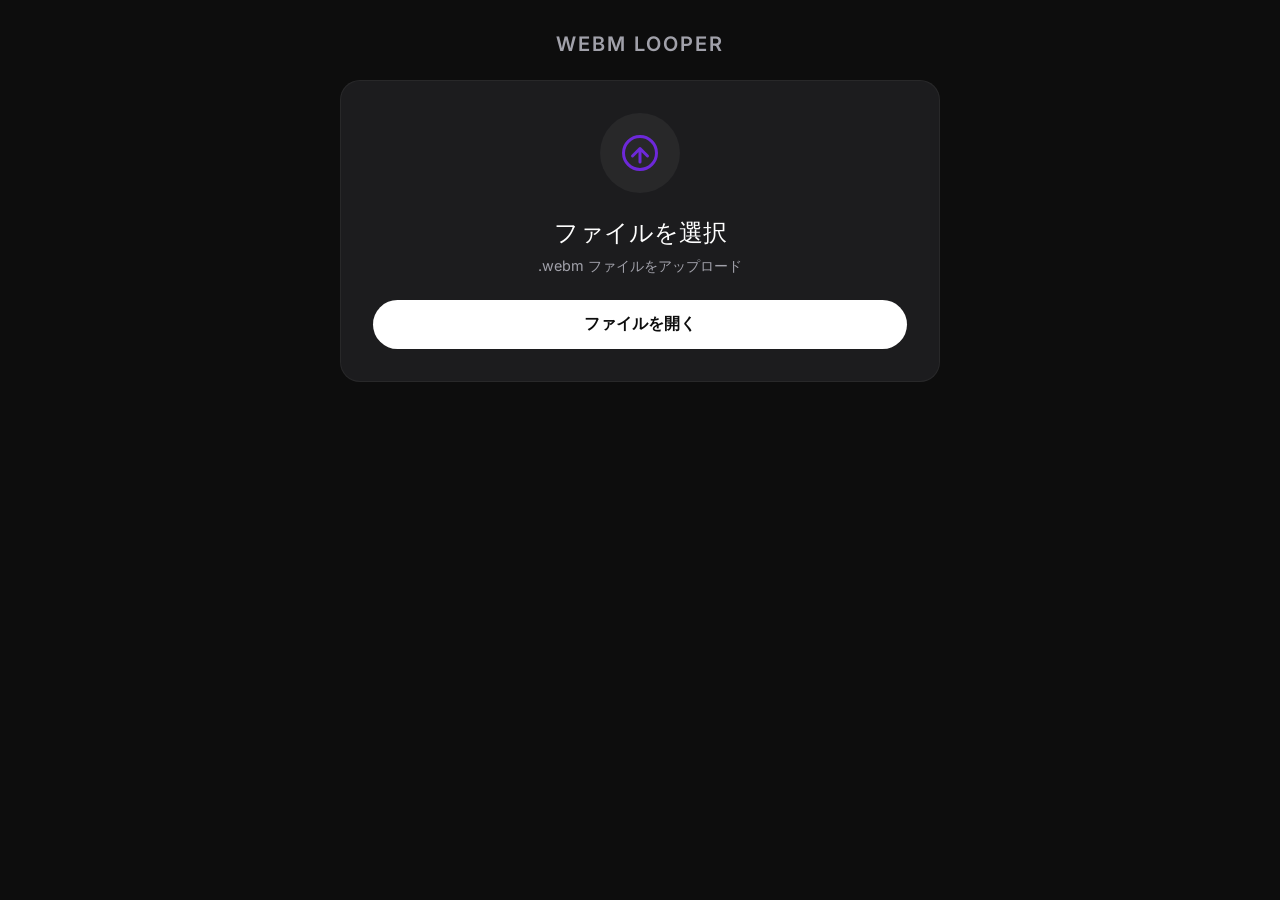
==== index.html @ 039984ca "Add files via upload" ====
<!DOCTYPE html>
<html lang="ja">

<head>
    <meta charset="UTF-8">
    <meta name="viewport" content="width=device-width, initial-scale=1.0">
    <title>Webm Looper</title>
    <link rel="preconnect" href="https://fonts.googleapis.com">
    <link rel="preconnect" href="https://fonts.gstatic.com" crossorigin>
    <link href="https://fonts.googleapis.com/css2?family=Inter:wght@400;500;600&display=swap" rel="stylesheet">
    <style>
        :root {
            --bg-color: #0d0d0d;
            --card-bg: #1c1c1e;
            --text-primary: #ffffff;
            --text-secondary: #a1a1aa;
            --accent: #6d28d9;
            /* Deep Purple */
            --accent-glow: rgba(109, 40, 217, 0.4);
            --accent-hover: #5b21b6;
            --danger: #ef4444;

            --font-family: 'Inter', system-ui, -apple-system, sans-serif;

            --spacing-xs: 4px;
            --spacing-sm: 8px;
            --spacing-md: 16px;
            --spacing-lg: 24px;
            --spacing-xl: 32px;

            --radius-md: 12px;
            --radius-lg: 20px;
        }

        * {
            box-sizing: border-box;
            margin: 0;
            padding: 0;
            -webkit-tap-highlight-color: transparent;
        }

        body {
            background-color: var(--bg-color);
            color: var(--text-primary);
            font-family: var(--font-family);
            display: flex;
            justify-content: center;
            min-height: 100vh;
            padding: var(--spacing-md);
        }

        .app-container {
            width: 100%;
            max-width: 480px;
            /* Mobile width constraint */
            display: flex;
            flex-direction: column;
            gap: var(--spacing-lg);
        }

        header {
            text-align: center;
            padding-top: var(--spacing-md);
        }

        h1 {
            font-size: 1.25rem;
            font-weight: 600;
            color: var(--text-secondary);
            text-transform: uppercase;
            letter-spacing: 0.1em;
        }

        h2 {
            font-size: 1.5rem;
            font-weight: 500;
            margin-bottom: var(--spacing-sm);
        }

        .subtext {
            color: var(--text-secondary);
            font-size: 0.9rem;
            margin-bottom: var(--spacing-lg);
        }

        /* Utilities */
        .hidden {
            display: none !important;
        }

        .stage {
            flex: 1;
            display: flex;
            flex-direction: column;
            justify-content: center;
            animation: fadeIn 0.4s ease-out;
        }

        @keyframes fadeIn {
            from {
                opacity: 0;
                transform: translateY(10px);
            }

            to {
                opacity: 1;
                transform: translateY(0);
            }
        }

        /* Upload Stage */
        .upload-card {
            background: var(--card-bg);
            border-radius: var(--radius-lg);
            padding: var(--spacing-xl);
            text-align: center;
            display: flex;
            flex-direction: column;
            align-items: center;
            border: 1px solid rgba(255, 255, 255, 0.05);
        }

        .icon-box {
            width: 80px;
            height: 80px;
            background: rgba(255, 255, 255, 0.05);
            border-radius: 50%;
            display: flex;
            align-items: center;
            justify-content: center;
            margin-bottom: var(--spacing-lg);
            color: var(--accent);
        }

        .primary-btn {
            background-color: var(--text-primary);
            color: var(--bg-color);
            border: none;
            border-radius: 50px;
            padding: 14px 32px;
            font-size: 1rem;
            font-weight: 600;
            cursor: pointer;
            transition: transform 0.2s, box-shadow 0.2s;
            width: 100%;
        }

        .primary-btn:active {
            transform: scale(0.98);
        }

        /* Player Stage */
        .video-wrapper {
            position: relative;
            width: 100%;
            background: #000;
            border-radius: var(--radius-md);
            overflow: hidden;
            margin-bottom: var(--spacing-lg);
            aspect-ratio: 16/9;
            /* Default aspect, adjusts to video */
            display: flex;
            align-items: center;
            justify-content: center;
            box-shadow: 0 10px 30px rgba(0, 0, 0, 0.5);
        }

        video {
            width: 100%;
            height: 100%;
            object-fit: contain;
        }

        .overlay-play-btn {
            position: absolute;
            width: 64px;
            height: 64px;
            background: rgba(0, 0, 0, 0.6);
            border-radius: 50%;
            display: flex;
            align-items: center;
            justify-content: center;
            pointer-events: none;
            /* Let clicks pass through to video/wrapper logic if needed, but we handle logic via JS */
            opacity: 0;
            transition: opacity 0.2s;
            backdrop-filter: blur(4px);
        }

        /* Show play overlay when paused */
        .video-wrapper.paused .overlay-play-btn {
            opacity: 1;
        }

        .controls-container {
            background: var(--card-bg);
            padding: var(--spacing-lg);
            border-radius: var(--radius-lg);
        }

        /* Progress Bar */
        .progress-area {
            margin-bottom: var(--spacing-lg);
        }

        input[type="range"] {
            width: 100%;
            height: 6px;
            background: rgba(255, 255, 255, 0.1);
            border-radius: 3px;
            outline: none;
            -webkit-appearance: none;
            cursor: pointer;
        }

        input[type="range"]::-webkit-slider-thumb {
            -webkit-appearance: none;
            width: 18px;
            height: 18px;
            background: var(--text-primary);
            border-radius: 50%;
            border: 2px solid var(--card-bg);
            /* Halo effect */
            box-shadow: 0 0 10px rgba(0, 0, 0, 0.5);
        }

        .time-display {
            display: flex;
            justify-content: space-between;
            font-size: 0.8rem;
            color: var(--text-secondary);
            margin-top: var(--spacing-sm);
            font-feature-settings: "tnum";
            font-variant-numeric: tabular-nums;
        }

        /* Buttons */
        .buttons-area {
            display: flex;
            justify-content: center;
            align-items: center;
            gap: var(--spacing-xl);
        }

        .control-btn {
            background: rgba(255, 255, 255, 0.05);
            border: none;
            color: var(--text-primary);
            width: 56px;
            height: 56px;
            border-radius: 50%;
            display: flex;
            align-items: center;
            justify-content: center;
            cursor: pointer;
            transition: all 0.2s;
        }

        .control-btn:active {
            transform: scale(0.92);
            background: rgba(255, 255, 255, 0.1);
        }

        .control-btn.secondary {
            width: 40px;
            height: 40px;
            color: var(--text-secondary);
            background: transparent;
        }

        .control-btn.loop-btn {
            position: relative;
        }

        /* Loop Active State */
        .control-btn.loop-btn.active {
            color: var(--accent);
            background: rgba(109, 40, 217, 0.15);
            box-shadow: 0 0 15px var(--accent-glow);
        }

        .control-btn.loop-btn.active svg {
            filter: drop-shadow(0 0 2px var(--accent));
        }

        @media (min-width: 600px) {
            .app-container {
                max-width: 600px;
            }
        }
    </style>
</head>

<body>
    <div class="app-container">
        <header>
            <h1>Webm Looper</h1>
        </header>

        <main>
            <!-- File Selection Stage -->
            <div id="upload-stage" class="stage active">
                <div class="upload-card">
                    <div class="icon-box">
                        <svg width="48" height="48" viewBox="0 0 24 24" fill="none" xmlns="http://www.w3.org/2000/svg">
                            <path
                                d="M12 16.5V9.75M12 9.75L8.25 13.5M12 9.75L15.75 13.5M3.75 12C3.75 7.44365 7.44365 3.75 12 3.75C16.5563 3.75 20.25 7.44365 20.25 12C20.25 16.5563 16.5563 20.25 12 20.25C7.44365 20.25 3.75 16.5563 3.75 12Z"
                                stroke="currentColor" stroke-width="1.5" stroke-linecap="round"
                                stroke-linejoin="round" />
                        </svg>
                    </div>
                    <h2>ファイルを選択</h2>
                    <p class="subtext">.webm ファイルをアップロード</p>
                    <button id="select-btn" class="primary-btn">ファイルを開く</button>
                    <input type="file" id="file-input" accept="video/*" hidden>
                </div>
            </div>

            <!-- Player Stage -->
            <div id="player-stage" class="stage hidden">
                <div class="video-wrapper">
                    <video id="main-video" playsinline></video>
                    <!-- Overlay Play Button -->
                    <div id="overlay-play" class="overlay-play-btn">
                        <svg width="32" height="32" viewBox="0 0 24 24" fill="currentColor">
                            <path d="M8 5V19L19 12L8 5Z" />
                        </svg>
                    </div>
                </div>

                <div class="controls-container">
                    <div class="progress-area">
                        <input type="range" id="seek-bar" min="0" value="0" step="0.1">
                        <div class="time-display">
                            <span id="current-time">0:00</span>
                            <span id="duration">0:00</span>
                        </div>
                    </div>

                    <div class="buttons-area">
                        <button id="play-pause-btn" class="control-btn" aria-label="再生/一時停止">
                            <svg class="icon-play" width="24" height="24" viewBox="0 0 24 24" fill="currentColor">
                                <path d="M8 5V19L19 12L8 5Z" />
                            </svg>
                            <svg class="icon-pause hidden" width="24" height="24" viewBox="0 0 24 24"
                                fill="currentColor">
                                <path d="M6 19H10V5H6V19ZM14 5V19H18V5H14Z" />
                            </svg>
                        </button>

                        <button id="loop-btn" class="control-btn loop-btn" aria-label="ループ再生">
                            <svg width="24" height="24" viewBox="0 0 24 24" fill="none" stroke="currentColor"
                                stroke-width="2" stroke-linecap="round" stroke-linejoin="round">
                                <path d="M17 1l4 4-4 4"></path>
                                <path d="M3 11V9a4 4 0 0 1 4-4h14"></path>
                                <path d="M7 23l-4-4 4-4"></path>
                                <path d="M21 13v2a4 4 0 0 1-4 4H3"></path>
                            </svg>
                        </button>

                        <button id="reset-file-btn" class="control-btn secondary" aria-label="別のファイル">
                            <svg width="20" height="20" viewBox="0 0 24 24" fill="none" stroke="currentColor"
                                stroke-width="2">
                                <path d="M4 19.5A2.5 2.5 0 0 1 6.5 17H20"></path>
                                <path d="M6.5 2H20v20H6.5A2.5 2.5 0 0 1 4 19.5v-15A2.5 2.5 0 0 1 6.5 2z"></path>
                            </svg>
                        </button>
                    </div>
                </div>
            </div>
        </main>
    </div>
    <script>
        document.addEventListener('DOMContentLoaded', () => {
            // Elements
            const uploadStage = document.getElementById('upload-stage');
            const playerStage = document.getElementById('player-stage');

            const selectBtn = document.getElementById('select-btn');
            const fileInput = document.getElementById('file-input');

            const video = document.getElementById('main-video');
            const videoWrapper = document.querySelector('.video-wrapper');
            const playPauseBtn = document.getElementById('play-pause-btn');
            const iconPlay = document.querySelector('.icon-play');
            const iconPause = document.querySelector('.icon-pause');

            const loopBtn = document.getElementById('loop-btn');
            const resetBtn = document.getElementById('reset-file-btn');

            const seekBar = document.getElementById('seek-bar');
            const currentTimeEl = document.getElementById('current-time');
            const durationEl = document.getElementById('duration');

            // State
            let isDragging = false;
            let videoUrl = null;

            // --- Upload Logic ---
            selectBtn.addEventListener('click', () => {
                fileInput.click();
            });

            fileInput.addEventListener('change', (e) => {
                const file = e.target.files[0];
                if (file) {
                    loadVideo(file);
                }
            });

            function loadVideo(file) {
                if (videoUrl) URL.revokeObjectURL(videoUrl); // Cleanup
                videoUrl = URL.createObjectURL(file);
                video.src = videoUrl;

                // Reset states
                video.loop = false; // Default off, or adhere to UI state? let's sync to UI
                updateLoopUI(); // Ensure UI matches state (initially off)

                // Show player
                uploadStage.classList.remove('active');
                uploadStage.classList.add('hidden');
                playerStage.classList.remove('hidden');
                playerStage.classList.add('active');

                // Initial play
                video.play().then(() => {
                    updatePlayPauseUI();
                })
                    .catch(err => {
                        console.log("Auto-play prevented", err);
                        updatePlayPauseUI();
                    });
            }

            // --- Player Logic ---
            function togglePlay() {
                if (video.paused) {
                    video.play();
                } else {
                    video.pause();
                }
            }

            playPauseBtn.addEventListener('click', togglePlay);
            videoWrapper.addEventListener('click', togglePlay); // Tap video to play/pause

            video.addEventListener('play', updatePlayPauseUI);
            video.addEventListener('pause', updatePlayPauseUI);

            function updatePlayPauseUI() {
                if (video.paused) {
                    iconPlay.classList.remove('hidden');
                    iconPause.classList.add('hidden');
                    videoWrapper.classList.add('paused');
                } else {
                    iconPlay.classList.add('hidden');
                    iconPause.classList.remove('hidden');
                    videoWrapper.classList.remove('paused');
                }
            }

            // --- Loop Logic ---
            loopBtn.addEventListener('click', () => {
                video.loop = !video.loop;
                updateLoopUI();
            });

            function updateLoopUI() {
                if (video.loop) {
                    loopBtn.classList.add('active');
                } else {
                    loopBtn.classList.remove('active');
                }
            }

            // --- Seek & Time Logic ---
            video.addEventListener('loadedmetadata', () => {
                seekBar.max = video.duration;
                durationEl.textContent = formatTime(video.duration);
            });

            video.addEventListener('timeupdate', () => {
                if (!isDragging) {
                    seekBar.value = video.currentTime;
                    currentTimeEl.textContent = formatTime(video.currentTime);
                }
            });

            seekBar.addEventListener('input', () => {
                isDragging = true;
                currentTimeEl.textContent = formatTime(seekBar.value);
            });

            seekBar.addEventListener('change', () => {
                isDragging = false;
                video.currentTime = seekBar.value;
            });

            // Helper
            function formatTime(seconds) {
                if (!seconds || isNaN(seconds)) return "0:00";
                const m = Math.floor(seconds / 60);
                const s = Math.floor(seconds % 60);
                return `${m}:${s.toString().padStart(2, '0')}`;
            }

            // --- Cleanup / Reset ---
            resetBtn.addEventListener('click', () => {
                video.pause();
                video.src = "";
                fileInput.value = ""; // clear input

                playerStage.classList.remove('active');
                playerStage.classList.add('hidden');
                uploadStage.classList.remove('hidden');
                uploadStage.classList.add('active');
            });
        });
    </script>
</body>

</html>
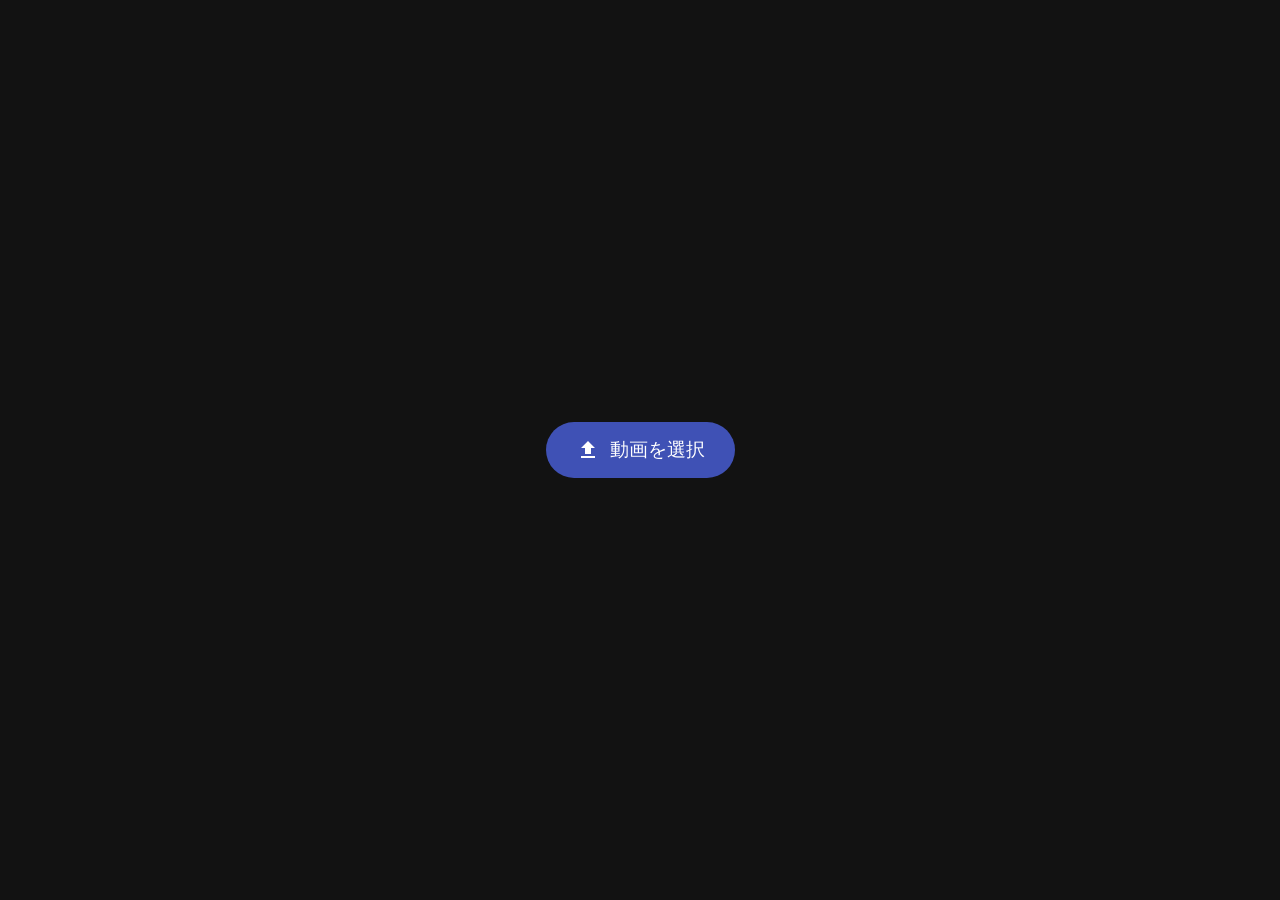
==== commit e1180476: "UIを一新 完全にUI、システムの置き換え" ====
--- a/index.html
+++ b/index.html
@@ -1,523 +1,280 @@
 <!DOCTYPE html>
 <html lang="ja">
-
 <head>
-    <meta charset="UTF-8">
-    <meta name="viewport" content="width=device-width, initial-scale=1.0">
-    <title>Webm Looper</title>
-    <link rel="preconnect" href="https://fonts.googleapis.com">
-    <link rel="preconnect" href="https://fonts.gstatic.com" crossorigin>
-    <link href="https://fonts.googleapis.com/css2?family=Inter:wght@400;500;600&display=swap" rel="stylesheet">
-    <style>
-        :root {
-            --bg-color: #0d0d0d;
-            --card-bg: #1c1c1e;
-            --text-primary: #ffffff;
-            --text-secondary: #a1a1aa;
-            --accent: #6d28d9;
-            /* Deep Purple */
-            --accent-glow: rgba(109, 40, 217, 0.4);
-            --accent-hover: #5b21b6;
-            --danger: #ef4444;
-
-            --font-family: 'Inter', system-ui, -apple-system, sans-serif;
-
-            --spacing-xs: 4px;
-            --spacing-sm: 8px;
-            --spacing-md: 16px;
-            --spacing-lg: 24px;
-            --spacing-xl: 32px;
-
-            --radius-md: 12px;
-            --radius-lg: 20px;
-        }
-
-        * {
-            box-sizing: border-box;
-            margin: 0;
-            padding: 0;
-            -webkit-tap-highlight-color: transparent;
-        }
-
-        body {
-            background-color: var(--bg-color);
-            color: var(--text-primary);
-            font-family: var(--font-family);
-            display: flex;
-            justify-content: center;
-            min-height: 100vh;
-            padding: var(--spacing-md);
-        }
-
-        .app-container {
-            width: 100%;
-            max-width: 480px;
-            /* Mobile width constraint */
-            display: flex;
-            flex-direction: column;
-            gap: var(--spacing-lg);
-        }
-
-        header {
-            text-align: center;
-            padding-top: var(--spacing-md);
-        }
-
-        h1 {
-            font-size: 1.25rem;
-            font-weight: 600;
-            color: var(--text-secondary);
-            text-transform: uppercase;
-            letter-spacing: 0.1em;
-        }
-
-        h2 {
-            font-size: 1.5rem;
-            font-weight: 500;
-            margin-bottom: var(--spacing-sm);
-        }
-
-        .subtext {
-            color: var(--text-secondary);
-            font-size: 0.9rem;
-            margin-bottom: var(--spacing-lg);
-        }
-
-        /* Utilities */
-        .hidden {
-            display: none !important;
-        }
-
-        .stage {
-            flex: 1;
-            display: flex;
-            flex-direction: column;
-            justify-content: center;
-            animation: fadeIn 0.4s ease-out;
-        }
-
-        @keyframes fadeIn {
-            from {
-                opacity: 0;
-                transform: translateY(10px);
-            }
-
-            to {
-                opacity: 1;
-                transform: translateY(0);
-            }
-        }
-
-        /* Upload Stage */
-        .upload-card {
-            background: var(--card-bg);
-            border-radius: var(--radius-lg);
-            padding: var(--spacing-xl);
-            text-align: center;
-            display: flex;
-            flex-direction: column;
-            align-items: center;
-            border: 1px solid rgba(255, 255, 255, 0.05);
-        }
-
-        .icon-box {
-            width: 80px;
-            height: 80px;
-            background: rgba(255, 255, 255, 0.05);
-            border-radius: 50%;
-            display: flex;
-            align-items: center;
-            justify-content: center;
-            margin-bottom: var(--spacing-lg);
-            color: var(--accent);
-        }
-
-        .primary-btn {
-            background-color: var(--text-primary);
-            color: var(--bg-color);
-            border: none;
-            border-radius: 50px;
-            padding: 14px 32px;
-            font-size: 1rem;
-            font-weight: 600;
-            cursor: pointer;
-            transition: transform 0.2s, box-shadow 0.2s;
-            width: 100%;
-        }
-
-        .primary-btn:active {
-            transform: scale(0.98);
-        }
-
-        /* Player Stage */
-        .video-wrapper {
-            position: relative;
-            width: 100%;
-            background: #000;
-            border-radius: var(--radius-md);
-            overflow: hidden;
-            margin-bottom: var(--spacing-lg);
-            aspect-ratio: 16/9;
-            /* Default aspect, adjusts to video */
-            display: flex;
-            align-items: center;
-            justify-content: center;
-            box-shadow: 0 10px 30px rgba(0, 0, 0, 0.5);
-        }
-
-        video {
-            width: 100%;
-            height: 100%;
-            object-fit: contain;
-        }
-
-        .overlay-play-btn {
-            position: absolute;
-            width: 64px;
-            height: 64px;
-            background: rgba(0, 0, 0, 0.6);
-            border-radius: 50%;
-            display: flex;
-            align-items: center;
-            justify-content: center;
-            pointer-events: none;
-            /* Let clicks pass through to video/wrapper logic if needed, but we handle logic via JS */
-            opacity: 0;
-            transition: opacity 0.2s;
-            backdrop-filter: blur(4px);
-        }
-
-        /* Show play overlay when paused */
-        .video-wrapper.paused .overlay-play-btn {
-            opacity: 1;
-        }
-
-        .controls-container {
-            background: var(--card-bg);
-            padding: var(--spacing-lg);
-            border-radius: var(--radius-lg);
-        }
-
-        /* Progress Bar */
-        .progress-area {
-            margin-bottom: var(--spacing-lg);
-        }
-
-        input[type="range"] {
-            width: 100%;
-            height: 6px;
-            background: rgba(255, 255, 255, 0.1);
-            border-radius: 3px;
-            outline: none;
-            -webkit-appearance: none;
-            cursor: pointer;
-        }
-
-        input[type="range"]::-webkit-slider-thumb {
-            -webkit-appearance: none;
-            width: 18px;
-            height: 18px;
-            background: var(--text-primary);
-            border-radius: 50%;
-            border: 2px solid var(--card-bg);
-            /* Halo effect */
-            box-shadow: 0 0 10px rgba(0, 0, 0, 0.5);
-        }
-
-        .time-display {
-            display: flex;
-            justify-content: space-between;
-            font-size: 0.8rem;
-            color: var(--text-secondary);
-            margin-top: var(--spacing-sm);
-            font-feature-settings: "tnum";
-            font-variant-numeric: tabular-nums;
-        }
-
-        /* Buttons */
-        .buttons-area {
-            display: flex;
-            justify-content: center;
-            align-items: center;
-            gap: var(--spacing-xl);
-        }
-
-        .control-btn {
-            background: rgba(255, 255, 255, 0.05);
-            border: none;
-            color: var(--text-primary);
-            width: 56px;
-            height: 56px;
-            border-radius: 50%;
-            display: flex;
-            align-items: center;
-            justify-content: center;
-            cursor: pointer;
-            transition: all 0.2s;
-        }
-
-        .control-btn:active {
-            transform: scale(0.92);
-            background: rgba(255, 255, 255, 0.1);
-        }
-
-        .control-btn.secondary {
-            width: 40px;
-            height: 40px;
-            color: var(--text-secondary);
-            background: transparent;
-        }
-
-        .control-btn.loop-btn {
-            position: relative;
-        }
-
-        /* Loop Active State */
-        .control-btn.loop-btn.active {
-            color: var(--accent);
-            background: rgba(109, 40, 217, 0.15);
-            box-shadow: 0 0 15px var(--accent-glow);
-        }
-
-        .control-btn.loop-btn.active svg {
-            filter: drop-shadow(0 0 2px var(--accent));
-        }
-
-        @media (min-width: 600px) {
-            .app-container {
-                max-width: 600px;
-            }
-        }
-    </style>
+<meta charset="UTF-8">
+<meta name="viewport" content="width=device-width, initial-scale=1.0, maximum-scale=1.0, user-scalable=no">
+<title>WebM Player</title>
+<style>
+body {
+    margin: 0;
+    padding: 0;
+    background-color: #121212;
+    color: #e0e0e0;
+    height: 100dvh;
+    display: flex;
+    flex-direction: column;
+    overflow: hidden;
+    font-family: 'Segoe UI', Tahoma, Geneva, Verdana, sans-serif;
+}
+#initialScreen {
+    flex: 1;
+    display: flex;
+    justify-content: center;
+    align-items: center;
+    background-color: #121212;
+}
+#playerScreen {
+    flex: 1;
+    display: none;
+    flex-direction: column;
+}
+#videoContainer {
+    flex: 1 1 auto;
+    min-height: 0;
+    display: flex;
+    justify-content: center;
+    align-items: center;
+    background-color: #000;
+}
+video {
+    max-width: 100%;
+    max-height: 100%;
+    object-fit: contain;
+}
+#controls {
+    flex: 0 0 auto;
+    background-color: #1e1e1e;
+    padding: 15px 20px;
+    padding-bottom: env(safe-area-inset-bottom, 20px);
+}
+.progress-container {
+    display: flex;
+    align-items: center;
+    gap: 15px;
+    margin-bottom: 15px;
+}
+.time-display {
+    font-size: 0.9rem;
+    min-width: 45px;
+    text-align: center;
+    font-variant-numeric: tabular-nums;
+}
+input[type="range"] {
+    flex: 1;
+    -webkit-appearance: none;
+    background: transparent;
+    margin: 0;
+}
+input[type="range"]::-webkit-slider-runnable-track {
+    width: 100%;
+    height: 6px;
+    background: #444;
+    border-radius: 3px;
+}
+input[type="range"]::-webkit-slider-thumb {
+    -webkit-appearance: none;
+    height: 18px;
+    width: 18px;
+    border-radius: 50%;
+    background: #3f51b5;
+    margin-top: -6px;
+    cursor: pointer;
+}
+.buttons-container {
+    display: flex;
+    justify-content: space-around;
+    align-items: center;
+}
+.control-btn {
+    background: none;
+    border: none;
+    color: #e0e0e0;
+    cursor: pointer;
+    padding: 10px;
+    border-radius: 50%;
+    display: flex;
+    align-items: center;
+    justify-content: center;
+}
+.control-btn svg {
+    width: 32px;
+    height: 32px;
+    fill: currentColor;
+}
+.play-btn svg {
+    width: 48px;
+    height: 48px;
+}
+.loop-active {
+    color: #3f51b5;
+}
+.select-btn {
+    background-color: #3f51b5;
+    color: white;
+    border: none;
+    padding: 15px 30px;
+    font-size: 1.2rem;
+    border-radius: 30px;
+    display: flex;
+    align-items: center;
+    gap: 10px;
+}
+input[type="file"] {
+    display: none;
+}
+</style>
 </head>
-
 <body>
-    <div class="app-container">
-        <header>
-            <h1>Webm Looper</h1>
-        </header>
-
-        <main>
-            <!-- File Selection Stage -->
-            <div id="upload-stage" class="stage active">
-                <div class="upload-card">
-                    <div class="icon-box">
-                        <svg width="48" height="48" viewBox="0 0 24 24" fill="none" xmlns="http://www.w3.org/2000/svg">
-                            <path
-                                d="M12 16.5V9.75M12 9.75L8.25 13.5M12 9.75L15.75 13.5M3.75 12C3.75 7.44365 7.44365 3.75 12 3.75C16.5563 3.75 20.25 7.44365 20.25 12C20.25 16.5563 16.5563 20.25 12 20.25C7.44365 20.25 3.75 16.5563 3.75 12Z"
-                                stroke="currentColor" stroke-width="1.5" stroke-linecap="round"
-                                stroke-linejoin="round" />
-                        </svg>
-                    </div>
-                    <h2>ファイルを選択</h2>
-                    <p class="subtext">.webm ファイルをアップロード</p>
-                    <button id="select-btn" class="primary-btn">ファイルを開く</button>
-                    <input type="file" id="file-input" accept="video/*" hidden>
-                </div>
-            </div>
-
-            <!-- Player Stage -->
-            <div id="player-stage" class="stage hidden">
-                <div class="video-wrapper">
-                    <video id="main-video" playsinline></video>
-                    <!-- Overlay Play Button -->
-                    <div id="overlay-play" class="overlay-play-btn">
-                        <svg width="32" height="32" viewBox="0 0 24 24" fill="currentColor">
-                            <path d="M8 5V19L19 12L8 5Z" />
-                        </svg>
-                    </div>
-                </div>
-
-                <div class="controls-container">
-                    <div class="progress-area">
-                        <input type="range" id="seek-bar" min="0" value="0" step="0.1">
-                        <div class="time-display">
-                            <span id="current-time">0:00</span>
-                            <span id="duration">0:00</span>
-                        </div>
-                    </div>
-
-                    <div class="buttons-area">
-                        <button id="play-pause-btn" class="control-btn" aria-label="再生/一時停止">
-                            <svg class="icon-play" width="24" height="24" viewBox="0 0 24 24" fill="currentColor">
-                                <path d="M8 5V19L19 12L8 5Z" />
-                            </svg>
-                            <svg class="icon-pause hidden" width="24" height="24" viewBox="0 0 24 24"
-                                fill="currentColor">
-                                <path d="M6 19H10V5H6V19ZM14 5V19H18V5H14Z" />
-                            </svg>
-                        </button>
-
-                        <button id="loop-btn" class="control-btn loop-btn" aria-label="ループ再生">
-                            <svg width="24" height="24" viewBox="0 0 24 24" fill="none" stroke="currentColor"
-                                stroke-width="2" stroke-linecap="round" stroke-linejoin="round">
-                                <path d="M17 1l4 4-4 4"></path>
-                                <path d="M3 11V9a4 4 0 0 1 4-4h14"></path>
-                                <path d="M7 23l-4-4 4-4"></path>
-                                <path d="M21 13v2a4 4 0 0 1-4 4H3"></path>
-                            </svg>
-                        </button>
-
-                        <button id="reset-file-btn" class="control-btn secondary" aria-label="別のファイル">
-                            <svg width="20" height="20" viewBox="0 0 24 24" fill="none" stroke="currentColor"
-                                stroke-width="2">
-                                <path d="M4 19.5A2.5 2.5 0 0 1 6.5 17H20"></path>
-                                <path d="M6.5 2H20v20H6.5A2.5 2.5 0 0 1 4 19.5v-15A2.5 2.5 0 0 1 6.5 2z"></path>
-                            </svg>
-                        </button>
-                    </div>
-                </div>
-            </div>
-        </main>
+
+<input type="file" id="fileInput" accept="video/webm, video/*">
+
+<div id="initialScreen">
+    <button class="select-btn" id="initialSelectBtn">
+        <svg viewBox="0 0 24 24" width="24" height="24" fill="currentColor">
+            <path d="M9 16h6v-6h4l-7-7-7 7h4zm-4 2h14v2H5z"/>
+        </svg>
+        動画を選択
+    </button>
+</div>
+
+<div id="playerScreen">
+    <div id="videoContainer">
+        <video id="videoElement" playsinline></video>
     </div>
-    <script>
-        document.addEventListener('DOMContentLoaded', () => {
-            // Elements
-            const uploadStage = document.getElementById('upload-stage');
-            const playerStage = document.getElementById('player-stage');
-
-            const selectBtn = document.getElementById('select-btn');
-            const fileInput = document.getElementById('file-input');
-
-            const video = document.getElementById('main-video');
-            const videoWrapper = document.querySelector('.video-wrapper');
-            const playPauseBtn = document.getElementById('play-pause-btn');
-            const iconPlay = document.querySelector('.icon-play');
-            const iconPause = document.querySelector('.icon-pause');
-
-            const loopBtn = document.getElementById('loop-btn');
-            const resetBtn = document.getElementById('reset-file-btn');
-
-            const seekBar = document.getElementById('seek-bar');
-            const currentTimeEl = document.getElementById('current-time');
-            const durationEl = document.getElementById('duration');
-
-            // State
-            let isDragging = false;
-            let videoUrl = null;
-
-            // --- Upload Logic ---
-            selectBtn.addEventListener('click', () => {
-                fileInput.click();
-            });
-
-            fileInput.addEventListener('change', (e) => {
-                const file = e.target.files[0];
-                if (file) {
-                    loadVideo(file);
-                }
-            });
-
-            function loadVideo(file) {
-                if (videoUrl) URL.revokeObjectURL(videoUrl); // Cleanup
-                videoUrl = URL.createObjectURL(file);
-                video.src = videoUrl;
-
-                // Reset states
-                video.loop = false; // Default off, or adhere to UI state? let's sync to UI
-                updateLoopUI(); // Ensure UI matches state (initially off)
-
-                // Show player
-                uploadStage.classList.remove('active');
-                uploadStage.classList.add('hidden');
-                playerStage.classList.remove('hidden');
-                playerStage.classList.add('active');
-
-                // Initial play
-                video.play().then(() => {
-                    updatePlayPauseUI();
-                })
-                    .catch(err => {
-                        console.log("Auto-play prevented", err);
-                        updatePlayPauseUI();
-                    });
-            }
-
-            // --- Player Logic ---
-            function togglePlay() {
-                if (video.paused) {
-                    video.play();
-                } else {
-                    video.pause();
-                }
-            }
-
-            playPauseBtn.addEventListener('click', togglePlay);
-            videoWrapper.addEventListener('click', togglePlay); // Tap video to play/pause
-
-            video.addEventListener('play', updatePlayPauseUI);
-            video.addEventListener('pause', updatePlayPauseUI);
-
-            function updatePlayPauseUI() {
-                if (video.paused) {
-                    iconPlay.classList.remove('hidden');
-                    iconPause.classList.add('hidden');
-                    videoWrapper.classList.add('paused');
-                } else {
-                    iconPlay.classList.add('hidden');
-                    iconPause.classList.remove('hidden');
-                    videoWrapper.classList.remove('paused');
-                }
-            }
-
-            // --- Loop Logic ---
-            loopBtn.addEventListener('click', () => {
-                video.loop = !video.loop;
-                updateLoopUI();
-            });
-
-            function updateLoopUI() {
-                if (video.loop) {
-                    loopBtn.classList.add('active');
-                } else {
-                    loopBtn.classList.remove('active');
-                }
-            }
-
-            // --- Seek & Time Logic ---
-            video.addEventListener('loadedmetadata', () => {
-                seekBar.max = video.duration;
-                durationEl.textContent = formatTime(video.duration);
-            });
-
-            video.addEventListener('timeupdate', () => {
-                if (!isDragging) {
-                    seekBar.value = video.currentTime;
-                    currentTimeEl.textContent = formatTime(video.currentTime);
-                }
-            });
-
-            seekBar.addEventListener('input', () => {
-                isDragging = true;
-                currentTimeEl.textContent = formatTime(seekBar.value);
-            });
-
-            seekBar.addEventListener('change', () => {
-                isDragging = false;
-                video.currentTime = seekBar.value;
-            });
-
-            // Helper
-            function formatTime(seconds) {
-                if (!seconds || isNaN(seconds)) return "0:00";
-                const m = Math.floor(seconds / 60);
-                const s = Math.floor(seconds % 60);
-                return `${m}:${s.toString().padStart(2, '0')}`;
-            }
-
-            // --- Cleanup / Reset ---
-            resetBtn.addEventListener('click', () => {
-                video.pause();
-                video.src = "";
-                fileInput.value = ""; // clear input
-
-                playerStage.classList.remove('active');
-                playerStage.classList.add('hidden');
-                uploadStage.classList.remove('hidden');
-                uploadStage.classList.add('active');
-            });
+    <div id="controls">
+        <div class="progress-container">
+            <span id="currentTime" class="time-display">0:00</span>
+            <input type="range" id="progressBar" value="0" min="0" step="0.1">
+            <span id="durationTime" class="time-display">0:00</span>
+        </div>
+        <div class="buttons-container">
+            <button class="control-btn" id="changeVideoBtn">
+                <svg viewBox="0 0 24 24">
+                    <path d="M4 6H2v14c0 1.1.9 2 2 2h14v-2H4V6zm16-4H8c-1.1 0-2 .9-2 2v12c0 1.1.9 2 2 2h12c1.1 0 2-.9 2-2V4c0-1.1-.9-2-2-2zm-8 12.5v-9l6 4.5-6 4.5z"/>
+                </svg>
+            </button>
+            <button class="control-btn play-btn" id="playPauseBtn">
+                <svg id="playIcon" viewBox="0 0 24 24">
+                    <path d="M8 5v14l11-7z"/>
+                </svg>
+                <svg id="pauseIcon" viewBox="0 0 24 24" style="display:none;">
+                    <path d="M6 19h4V5H6v14zm8-14v14h4V5h-4z"/>
+                </svg>
+            </button>
+            <button class="control-btn" id="loopBtn">
+                <svg viewBox="0 0 24 24">
+                    <path d="M12 4V1L8 5l4 4V6c3.31 0 6 2.69 6 6 0 1.01-.25 1.97-.7 2.8l1.46 1.46C19.54 15.03 20 13.57 20 12c0-4.42-3.58-8-8-8zm0 14c-3.31 0-6-2.69-6-6 0-1.01.25-1.97.7-2.8L5.24 7.74C4.46 8.97 4 10.43 4 12c0 4.42 3.58 8 8 8v3l4-4-4-4v3z"/>
+                </svg>
+            </button>
+        </div>
+    </div>
+</div>
+
+<script>
+const fileInput = document.getElementById('fileInput');
+const initialScreen = document.getElementById('initialScreen');
+const playerScreen = document.getElementById('playerScreen');
+const video = document.getElementById('videoElement');
+const playPauseBtn = document.getElementById('playPauseBtn');
+const playIcon = document.getElementById('playIcon');
+const pauseIcon = document.getElementById('pauseIcon');
+const progressBar = document.getElementById('progressBar');
+const currentTimeDisplay = document.getElementById('currentTime');
+const durationTimeDisplay = document.getElementById('durationTime');
+const loopBtn = document.getElementById('loopBtn');
+const initialSelectBtn = document.getElementById('initialSelectBtn');
+const changeVideoBtn = document.getElementById('changeVideoBtn');
+
+let isPlaying = false;
+
+function formatTime(seconds) {
+    if (isNaN(seconds)) return "0:00";
+    const m = Math.floor(seconds / 60);
+    const s = Math.floor(seconds % 60);
+    return m + ':' + String(s).padStart(2, '0');
+}
+
+function triggerFileSelect() {
+    fileInput.click();
+}
+
+initialSelectBtn.addEventListener('click', triggerFileSelect);
+changeVideoBtn.addEventListener('click', triggerFileSelect);
+
+fileInput.addEventListener('change', function(e) {
+    const file = e.target.files[0];
+    if (file) {
+        const fileURL = URL.createObjectURL(file);
+        video.src = fileURL;
+        initialScreen.style.display = 'none';
+        playerScreen.style.display = 'flex';
+        video.load();
+        video.play().then(() => {
+            isPlaying = true;
+            updatePlayPauseIcon();
+        }).catch(() => {
+            isPlaying = false;
+            updatePlayPauseIcon();
         });
-    </script>
+    }
+});
+
+function updatePlayPauseIcon() {
+    if (isPlaying) {
+        playIcon.style.display = 'none';
+        pauseIcon.style.display = 'block';
+    } else {
+        playIcon.style.display = 'block';
+        pauseIcon.style.display = 'none';
+    }
+}
+
+playPauseBtn.addEventListener('click', () => {
+    if (video.paused || video.ended) {
+        video.play();
+        isPlaying = true;
+    } else {
+        video.pause();
+        isPlaying = false;
+    }
+    updatePlayPauseIcon();
+});
+
+video.addEventListener('play', () => {
+    isPlaying = true;
+    updatePlayPauseIcon();
+});
+
+video.addEventListener('pause', () => {
+    isPlaying = false;
+    updatePlayPauseIcon();
+});
+
+video.addEventListener('loadedmetadata', () => {
+    progressBar.max = video.duration;
+    durationTimeDisplay.textContent = formatTime(video.duration);
+});
+
+video.addEventListener('timeupdate', () => {
+    if (!progressBar.matches(':active')) {
+        progressBar.value = video.currentTime;
+    }
+    currentTimeDisplay.textContent = formatTime(video.currentTime);
+});
+
+progressBar.addEventListener('input', () => {
+    video.currentTime = progressBar.value;
+    currentTimeDisplay.textContent = formatTime(video.currentTime);
+});
+
+loopBtn.addEventListener('click', () => {
+    video.loop = !video.loop;
+    if (video.loop) {
+        loopBtn.classList.add('loop-active');
+    } else {
+        loopBtn.classList.remove('loop-active');
+    }
+});
+</script>
 </body>
-
-</html>+</html>
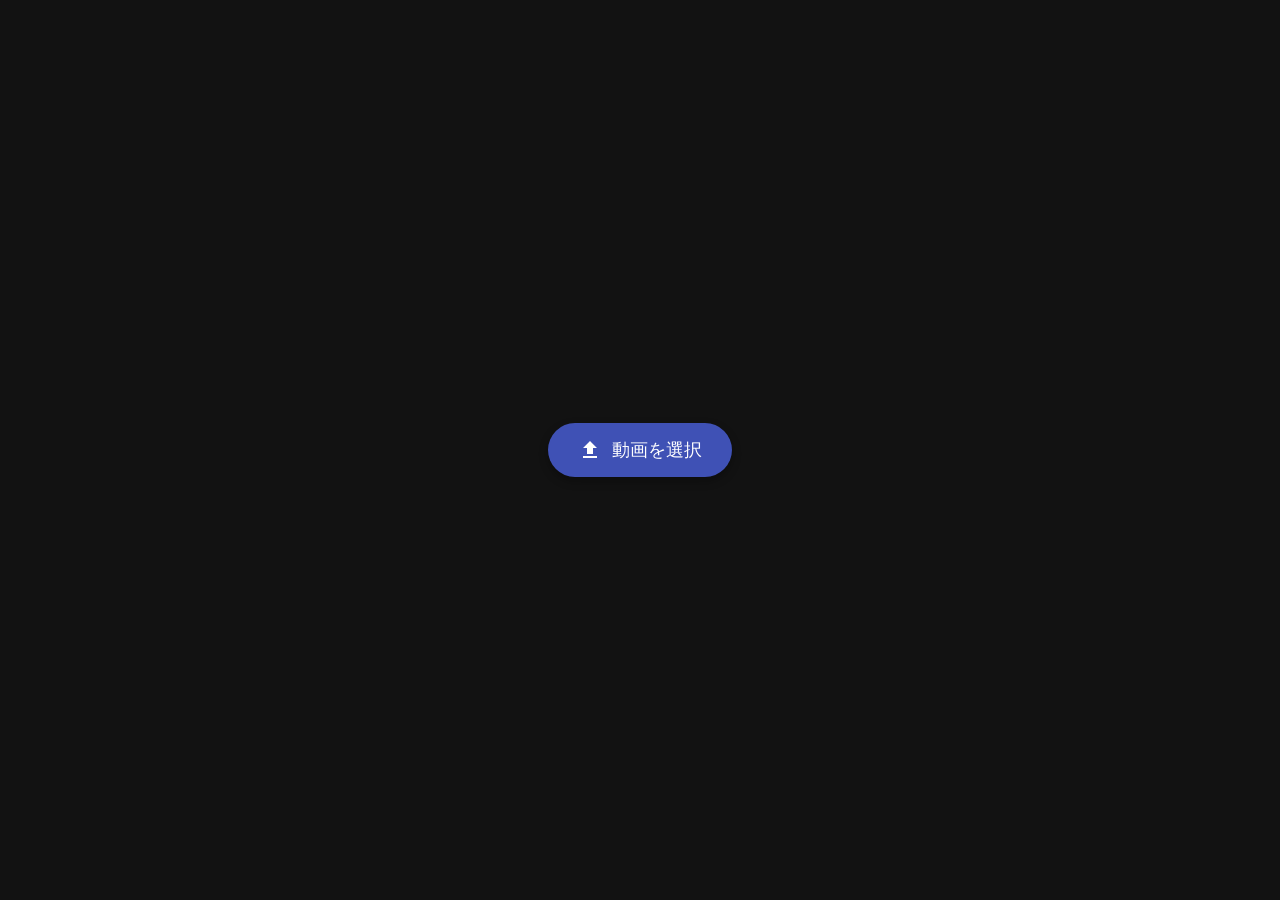
==== commit c98b91e9: "機能の追加 音量調節にできるばーをつ" ====
--- a/index.html
+++ b/index.html
@@ -44,66 +44,79 @@
 #controls {
     flex: 0 0 auto;
     background-color: #1e1e1e;
-    padding: 15px 20px;
-    padding-bottom: env(safe-area-inset-bottom, 20px);
-}
-.progress-container {
-    display: flex;
-    align-items: center;
-    gap: 15px;
-    margin-bottom: 15px;
+    padding: 10px 20px;
+    padding-bottom: env(safe-area-inset-bottom, 10px);
+    display: flex;
+    flex-direction: column;
+    gap: 10px;
+}
+.control-row {
+    display: flex;
+    align-items: center;
+    gap: 12px;
+    width: 100%;
 }
 .time-display {
-    font-size: 0.9rem;
-    min-width: 45px;
+    font-size: 0.85rem;
+    min-width: 40px;
     text-align: center;
     font-variant-numeric: tabular-nums;
+    color: #aaa;
 }
 input[type="range"] {
     flex: 1;
     -webkit-appearance: none;
     background: transparent;
     margin: 0;
+    height: 30px;
 }
 input[type="range"]::-webkit-slider-runnable-track {
     width: 100%;
-    height: 6px;
+    height: 4px;
     background: #444;
-    border-radius: 3px;
+    border-radius: 2px;
 }
 input[type="range"]::-webkit-slider-thumb {
     -webkit-appearance: none;
-    height: 18px;
-    width: 18px;
+    height: 20px;
+    width: 20px;
     border-radius: 50%;
     background: #3f51b5;
-    margin-top: -6px;
+    margin-top: -8px;
     cursor: pointer;
+    box-shadow: 0 0 4px rgba(0,0,0,0.5);
+}
+.volume-icon {
+    width: 20px;
+    height: 20px;
+    fill: #aaa;
+    flex-shrink: 0;
 }
 .buttons-container {
     display: flex;
     justify-content: space-around;
     align-items: center;
+    padding-top: 5px;
 }
 .control-btn {
     background: none;
     border: none;
     color: #e0e0e0;
     cursor: pointer;
-    padding: 10px;
+    padding: 8px;
     border-radius: 50%;
     display: flex;
     align-items: center;
     justify-content: center;
 }
 .control-btn svg {
-    width: 32px;
-    height: 32px;
+    width: 28px;
+    height: 28px;
     fill: currentColor;
 }
 .play-btn svg {
-    width: 48px;
-    height: 48px;
+    width: 44px;
+    height: 44px;
 }
 .loop-active {
     color: #3f51b5;
@@ -113,11 +126,12 @@
     color: white;
     border: none;
     padding: 15px 30px;
-    font-size: 1.2rem;
+    font-size: 1.1rem;
     border-radius: 30px;
     display: flex;
     align-items: center;
     gap: 10px;
+    box-shadow: 0 4px 10px rgba(0,0,0,0.3);
 }
 input[type="file"] {
     display: none;
@@ -142,11 +156,19 @@
         <video id="videoElement" playsinline></video>
     </div>
     <div id="controls">
-        <div class="progress-container">
+        <div class="control-row">
             <span id="currentTime" class="time-display">0:00</span>
             <input type="range" id="progressBar" value="0" min="0" step="0.1">
             <span id="durationTime" class="time-display">0:00</span>
         </div>
+        
+        <div class="control-row">
+            <svg class="volume-icon" viewBox="0 0 24 24">
+                <path d="M3 9v6h4l5 5V4L7 9H3zm13.5 3c0-1.77-1.02-3.29-2.5-4.03v8.05c1.48-.73 2.5-2.25 2.5-4.02zM14 3.23v2.06c2.89.86 5 3.54 5 6.71s-2.11 5.85-5 6.71v2.06c4.01-.91 7-4.49 7-8.77s-2.99-7.86-7-8.77z"/>
+            </svg>
+            <input type="range" id="volumeSlider" min="0" max="1" step="0.01" value="1">
+        </div>
+
         <div class="buttons-container">
             <button class="control-btn" id="changeVideoBtn">
                 <svg viewBox="0 0 24 24">
@@ -179,6 +201,7 @@
 const playIcon = document.getElementById('playIcon');
 const pauseIcon = document.getElementById('pauseIcon');
 const progressBar = document.getElementById('progressBar');
+const volumeSlider = document.getElementById('volumeSlider');
 const currentTimeDisplay = document.getElementById('currentTime');
 const durationTimeDisplay = document.getElementById('durationTime');
 const loopBtn = document.getElementById('loopBtn');
@@ -267,6 +290,10 @@
     currentTimeDisplay.textContent = formatTime(video.currentTime);
 });
 
+volumeSlider.addEventListener('input', (e) => {
+    video.volume = e.target.value;
+});
+
 loopBtn.addEventListener('click', () => {
     video.loop = !video.loop;
     if (video.loop) {
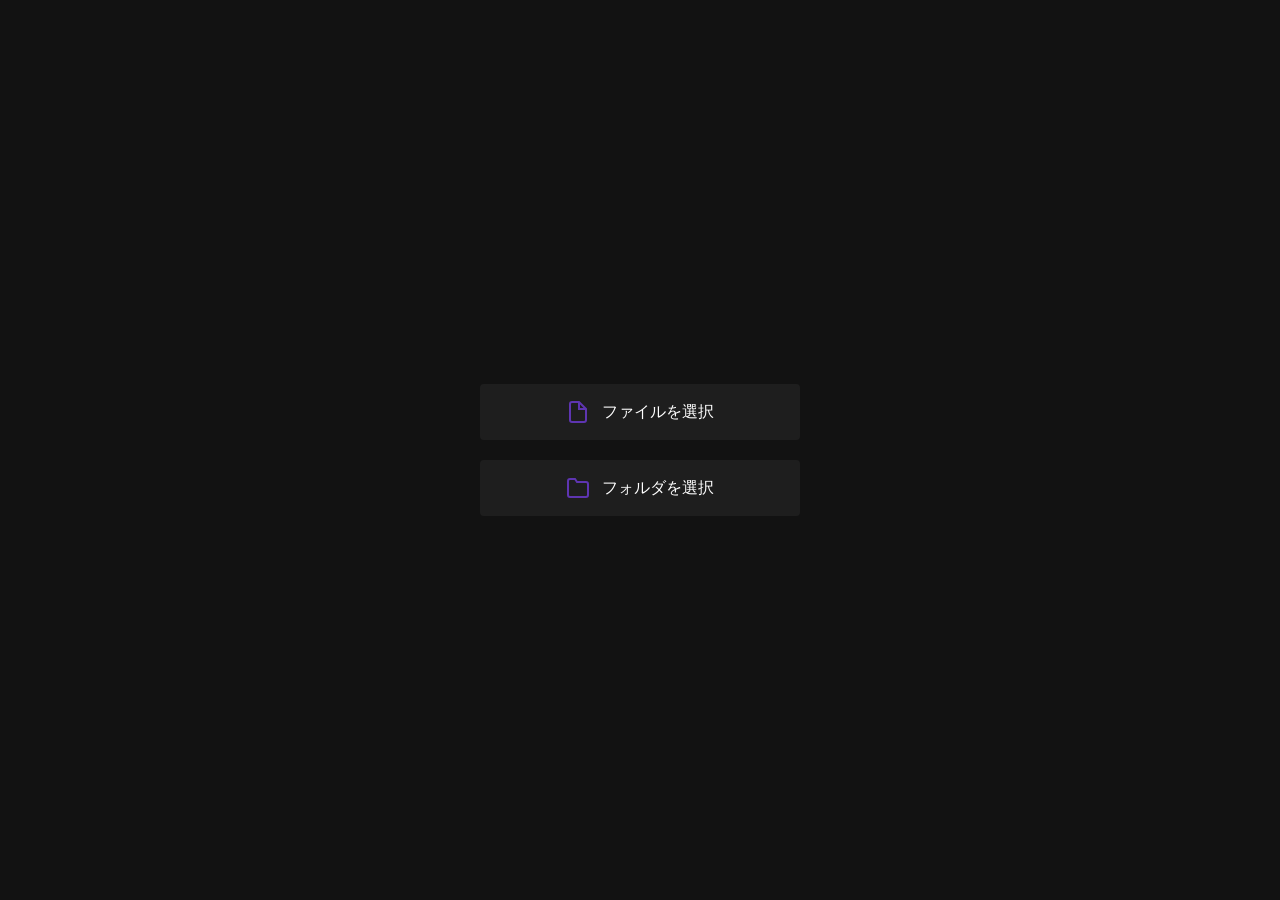
==== commit e268e1e3: "Initial commit" ====
--- a/index.html
+++ b/index.html
@@ -1,307 +1,70 @@
 <!DOCTYPE html>
 <html lang="ja">
 <head>
-<meta charset="UTF-8">
-<meta name="viewport" content="width=device-width, initial-scale=1.0, maximum-scale=1.0, user-scalable=no">
-<title>WebM Player</title>
-<style>
-body {
-    margin: 0;
-    padding: 0;
-    background-color: #121212;
-    color: #e0e0e0;
-    height: 100dvh;
-    display: flex;
-    flex-direction: column;
-    overflow: hidden;
-    font-family: 'Segoe UI', Tahoma, Geneva, Verdana, sans-serif;
-}
-#initialScreen {
-    flex: 1;
-    display: flex;
-    justify-content: center;
-    align-items: center;
-    background-color: #121212;
-}
-#playerScreen {
-    flex: 1;
-    display: none;
-    flex-direction: column;
-}
-#videoContainer {
-    flex: 1 1 auto;
-    min-height: 0;
-    display: flex;
-    justify-content: center;
-    align-items: center;
-    background-color: #000;
-}
-video {
-    max-width: 100%;
-    max-height: 100%;
-    object-fit: contain;
-}
-#controls {
-    flex: 0 0 auto;
-    background-color: #1e1e1e;
-    padding: 10px 20px;
-    padding-bottom: env(safe-area-inset-bottom, 10px);
-    display: flex;
-    flex-direction: column;
-    gap: 10px;
-}
-.control-row {
-    display: flex;
-    align-items: center;
-    gap: 12px;
-    width: 100%;
-}
-.time-display {
-    font-size: 0.85rem;
-    min-width: 40px;
-    text-align: center;
-    font-variant-numeric: tabular-nums;
-    color: #aaa;
-}
-input[type="range"] {
-    flex: 1;
-    -webkit-appearance: none;
-    background: transparent;
-    margin: 0;
-    height: 30px;
-}
-input[type="range"]::-webkit-slider-runnable-track {
-    width: 100%;
-    height: 4px;
-    background: #444;
-    border-radius: 2px;
-}
-input[type="range"]::-webkit-slider-thumb {
-    -webkit-appearance: none;
-    height: 20px;
-    width: 20px;
-    border-radius: 50%;
-    background: #3f51b5;
-    margin-top: -8px;
-    cursor: pointer;
-    box-shadow: 0 0 4px rgba(0,0,0,0.5);
-}
-.volume-icon {
-    width: 20px;
-    height: 20px;
-    fill: #aaa;
-    flex-shrink: 0;
-}
-.buttons-container {
-    display: flex;
-    justify-content: space-around;
-    align-items: center;
-    padding-top: 5px;
-}
-.control-btn {
-    background: none;
-    border: none;
-    color: #e0e0e0;
-    cursor: pointer;
-    padding: 8px;
-    border-radius: 50%;
-    display: flex;
-    align-items: center;
-    justify-content: center;
-}
-.control-btn svg {
-    width: 28px;
-    height: 28px;
-    fill: currentColor;
-}
-.play-btn svg {
-    width: 44px;
-    height: 44px;
-}
-.loop-active {
-    color: #3f51b5;
-}
-.select-btn {
-    background-color: #3f51b5;
-    color: white;
-    border: none;
-    padding: 15px 30px;
-    font-size: 1.1rem;
-    border-radius: 30px;
-    display: flex;
-    align-items: center;
-    gap: 10px;
-    box-shadow: 0 4px 10px rgba(0,0,0,0.3);
-}
-input[type="file"] {
-    display: none;
-}
-</style>
+    <meta charset="UTF-8">
+    <meta name="viewport" content="width=device-width, initial-scale=1.0, maximum-scale=1.0, user-scalable=no">
+    <title>Music Runner</title>
+    <link rel="stylesheet" href="style.css">
 </head>
 <body>
+    <div id="home-screen" class="screen active">
+        <button id="btn-select-file">
+            <svg viewBox="0 0 24 24" fill="none" stroke="currentColor" stroke-width="2" width="24" height="24" class="btn-icon"><path d="M13 2H6a2 2 0 0 0-2 2v16a2 2 0 0 0 2 2h12a2 2 0 0 0 2-2V9z"></path><polyline points="13 2 13 9 20 9"></polyline></svg>
+            ファイルを選択
+        </button>
+        <button id="btn-select-folder">
+            <svg viewBox="0 0 24 24" fill="none" stroke="currentColor" stroke-width="2" width="24" height="24" class="btn-icon"><path d="M22 19a2 2 0 0 1-2 2H4a2 2 0 0 1-2-2V5a2 2 0 0 1 2-2h5l2 3h9a2 2 0 0 1 2 2z"></path></svg>
+            フォルダを選択
+        </button>
+        <button id="btn-recent-folder" style="display: none;">
+            <svg viewBox="0 0 24 24" fill="none" stroke="currentColor" stroke-width="2" width="24" height="24" class="btn-icon" stroke-linecap="round" stroke-linejoin="round" style="transform: translateY(5px);"><circle cx="12" cy="12" r="10"></circle><polyline points="12 6 12 12 16 14"></polyline></svg>
+            前回開いたフォルダ
+        </button>
+        
+        <input type="file" id="input-file" accept="audio/*,video/*,.webm,.mp4,.mp3,.ogg,.wav,.m4a" style="display: none;">
+        <input type="file" id="input-folder" webkitdirectory directory style="display: none;">
+    </div>
 
-<input type="file" id="fileInput" accept="video/webm, video/*">
-
-<div id="initialScreen">
-    <button class="select-btn" id="initialSelectBtn">
-        <svg viewBox="0 0 24 24" width="24" height="24" fill="currentColor">
-            <path d="M9 16h6v-6h4l-7-7-7 7h4zm-4 2h14v2H5z"/>
-        </svg>
-        動画を選択
-    </button>
-</div>
-
-<div id="playerScreen">
-    <div id="videoContainer">
-        <video id="videoElement" playsinline></video>
-    </div>
-    <div id="controls">
-        <div class="control-row">
-            <span id="currentTime" class="time-display">0:00</span>
-            <input type="range" id="progressBar" value="0" min="0" step="0.1">
-            <span id="durationTime" class="time-display">0:00</span>
-        </div>
-        
-        <div class="control-row">
-            <svg class="volume-icon" viewBox="0 0 24 24">
-                <path d="M3 9v6h4l5 5V4L7 9H3zm13.5 3c0-1.77-1.02-3.29-2.5-4.03v8.05c1.48-.73 2.5-2.25 2.5-4.02zM14 3.23v2.06c2.89.86 5 3.54 5 6.71s-2.11 5.85-5 6.71v2.06c4.01-.91 7-4.49 7-8.77s-2.99-7.86-7-8.77z"/>
-            </svg>
-            <input type="range" id="volumeSlider" min="0" max="1" step="0.01" value="1">
+    <div id="play-screen" class="screen">
+        <div id="media-area">
+            <video id="media-player" playsinline></video>
+            <div id="audio-placeholder" style="display: none;">
+                <svg viewBox="0 0 24 24" fill="none" stroke="currentColor" stroke-width="2"><path d="M9 18V5l12-2v13"></path><circle cx="6" cy="18" r="3"></circle><circle cx="18" cy="16" r="3"></circle></svg>
+            </div>
+            
+            <div id="panel-container">
+                <div id="file-list"></div>
+                <div id="panel-handle">
+                    <div class="handle-bar"></div>
+                </div>
+            </div>
         </div>
 
-        <div class="buttons-container">
-            <button class="control-btn" id="changeVideoBtn">
-                <svg viewBox="0 0 24 24">
-                    <path d="M4 6H2v14c0 1.1.9 2 2 2h14v-2H4V6zm16-4H8c-1.1 0-2 .9-2 2v12c0 1.1.9 2 2 2h12c1.1 0 2-.9 2-2V4c0-1.1-.9-2-2-2zm-8 12.5v-9l6 4.5-6 4.5z"/>
-                </svg>
-            </button>
-            <button class="control-btn play-btn" id="playPauseBtn">
-                <svg id="playIcon" viewBox="0 0 24 24">
-                    <path d="M8 5v14l11-7z"/>
-                </svg>
-                <svg id="pauseIcon" viewBox="0 0 24 24" style="display:none;">
-                    <path d="M6 19h4V5H6v14zm8-14v14h4V5h-4z"/>
-                </svg>
-            </button>
-            <button class="control-btn" id="loopBtn">
-                <svg viewBox="0 0 24 24">
-                    <path d="M12 4V1L8 5l4 4V6c3.31 0 6 2.69 6 6 0 1.01-.25 1.97-.7 2.8l1.46 1.46C19.54 15.03 20 13.57 20 12c0-4.42-3.58-8-8-8zm0 14c-3.31 0-6-2.69-6-6 0-1.01.25-1.97.7-2.8L5.24 7.74C4.46 8.97 4 10.43 4 12c0 4.42 3.58 8 8 8v3l4-4-4-4v3z"/>
-                </svg>
-            </button>
+        <div class="controls-area">
+            <div class="slider-container">
+                <span id="time-current">0:00</span>
+                <input type="range" id="seek-bar" min="0" max="100" value="0">
+                <span id="time-total">0:00</span>
+            </div>
+            <div class="slider-container">
+                <svg viewBox="0 0 24 24" fill="none" stroke="currentColor" stroke-width="2" width="20" height="20" class="vol-icon"><polygon points="11 5 6 9 2 9 2 15 6 15 11 19 11 5"></polygon><path d="M19.07 4.93a10 10 0 0 1 0 14.14M15.54 8.46a5 5 0 0 1 0 7.07"></path></svg>
+                <input type="range" id="volume-bar" min="0" max="100" value="100">
+            </div>
+            <div class="buttons-row">
+                <button id="btn-repeat">
+                    <svg viewBox="0 0 24 24" fill="none" stroke="currentColor" stroke-width="2"><polyline points="17 1 21 5 17 9"></polyline><path d="M3 11V9a4 4 0 0 1 4-4h14"></path><polyline points="7 23 3 19 7 15"></polyline><path d="M21 13v2a4 4 0 0 1-4 4H3"></path></svg>
+                </button>
+                <button id="btn-play">
+                    <svg id="icon-play" viewBox="0 0 24 24" fill="none" stroke="currentColor" stroke-width="2"><polygon points="5 3 19 12 5 21 5 3"></polygon></svg>
+                    <svg id="icon-pause" viewBox="0 0 24 24" fill="none" stroke="currentColor" stroke-width="2" style="display: none;"><rect x="6" y="4" width="4" height="16"></rect><rect x="14" y="4" width="4" height="16"></rect></svg>
+                </button>
+                <button id="btn-home">
+                    <svg viewBox="0 0 24 24" fill="none" stroke="currentColor" stroke-width="2"><path d="M3 9l9-7 9 7v11a2 2 0 0 1-2 2H5a2 2 0 0 1-2-2z"></path><polyline points="9 22 9 12 15 12 15 22"></polyline></svg>
+                </button>
+            </div>
         </div>
     </div>
-</div>
 
-<script>
-const fileInput = document.getElementById('fileInput');
-const initialScreen = document.getElementById('initialScreen');
-const playerScreen = document.getElementById('playerScreen');
-const video = document.getElementById('videoElement');
-const playPauseBtn = document.getElementById('playPauseBtn');
-const playIcon = document.getElementById('playIcon');
-const pauseIcon = document.getElementById('pauseIcon');
-const progressBar = document.getElementById('progressBar');
-const volumeSlider = document.getElementById('volumeSlider');
-const currentTimeDisplay = document.getElementById('currentTime');
-const durationTimeDisplay = document.getElementById('durationTime');
-const loopBtn = document.getElementById('loopBtn');
-const initialSelectBtn = document.getElementById('initialSelectBtn');
-const changeVideoBtn = document.getElementById('changeVideoBtn');
-
-let isPlaying = false;
-
-function formatTime(seconds) {
-    if (isNaN(seconds)) return "0:00";
-    const m = Math.floor(seconds / 60);
-    const s = Math.floor(seconds % 60);
-    return m + ':' + String(s).padStart(2, '0');
-}
-
-function triggerFileSelect() {
-    fileInput.click();
-}
-
-initialSelectBtn.addEventListener('click', triggerFileSelect);
-changeVideoBtn.addEventListener('click', triggerFileSelect);
-
-fileInput.addEventListener('change', function(e) {
-    const file = e.target.files[0];
-    if (file) {
-        const fileURL = URL.createObjectURL(file);
-        video.src = fileURL;
-        initialScreen.style.display = 'none';
-        playerScreen.style.display = 'flex';
-        video.load();
-        video.play().then(() => {
-            isPlaying = true;
-            updatePlayPauseIcon();
-        }).catch(() => {
-            isPlaying = false;
-            updatePlayPauseIcon();
-        });
-    }
-});
-
-function updatePlayPauseIcon() {
-    if (isPlaying) {
-        playIcon.style.display = 'none';
-        pauseIcon.style.display = 'block';
-    } else {
-        playIcon.style.display = 'block';
-        pauseIcon.style.display = 'none';
-    }
-}
-
-playPauseBtn.addEventListener('click', () => {
-    if (video.paused || video.ended) {
-        video.play();
-        isPlaying = true;
-    } else {
-        video.pause();
-        isPlaying = false;
-    }
-    updatePlayPauseIcon();
-});
-
-video.addEventListener('play', () => {
-    isPlaying = true;
-    updatePlayPauseIcon();
-});
-
-video.addEventListener('pause', () => {
-    isPlaying = false;
-    updatePlayPauseIcon();
-});
-
-video.addEventListener('loadedmetadata', () => {
-    progressBar.max = video.duration;
-    durationTimeDisplay.textContent = formatTime(video.duration);
-});
-
-video.addEventListener('timeupdate', () => {
-    if (!progressBar.matches(':active')) {
-        progressBar.value = video.currentTime;
-    }
-    currentTimeDisplay.textContent = formatTime(video.currentTime);
-});
-
-progressBar.addEventListener('input', () => {
-    video.currentTime = progressBar.value;
-    currentTimeDisplay.textContent = formatTime(video.currentTime);
-});
-
-volumeSlider.addEventListener('input', (e) => {
-    video.volume = e.target.value;
-});
-
-loopBtn.addEventListener('click', () => {
-    video.loop = !video.loop;
-    if (video.loop) {
-        loopBtn.classList.add('loop-active');
-    } else {
-        loopBtn.classList.remove('loop-active');
-    }
-});
-</script>
+    <script src="main.js"></script>
 </body>
 </html>
--- a/style.css
+++ b/style.css
@@ -0,0 +1,194 @@
+:root {
+    --bg: #121212;
+    --fg: #ffffff;
+    --accent: #5e35b1;
+    --btn-bg: #1e1e1e;
+    --btn-active: #0a0a0a;
+    --controls-height: 200px;
+}
+
+* { box-sizing: border-box; margin: 0; padding: 0; }
+
+body {
+    background: var(--bg);
+    color: var(--fg);
+    font-family: sans-serif;
+    overflow: hidden;
+    touch-action: none;
+}
+
+.screen {
+    display: none;
+    width: 100vw;
+    height: 100dvh;
+    flex-direction: column;
+}
+.screen.active { display: flex; }
+
+/* Home */
+#home-screen {
+    justify-content: center;
+    align-items: center;
+    gap: 20px;
+    padding: 20px;
+}
+#home-screen button {
+    width: 100%;
+    max-width: 320px;
+    padding: 16px;
+    background: var(--btn-bg);
+    color: var(--fg);
+    border: none;
+    border-radius: 4px;
+    font-size: 16px;
+    display: flex;
+    justify-content: center;
+    align-items: center;
+    gap: 12px;
+}
+#home-screen button .btn-icon { color: var(--accent); }
+#home-screen button:active { background: var(--btn-active); }
+
+/* Play Screen */
+#media-area {
+    width: 100%;
+    height: calc(100dvh - var(--controls-height));
+    position: relative;
+    background: #000;
+    display: flex;
+    justify-content: center;
+    align-items: center;
+    overflow: hidden;
+}
+
+#media-player {
+    width: 100%;
+    height: 100%;
+    object-fit: contain;
+}
+
+#audio-placeholder {
+    position: absolute;
+    width: 80px;
+    height: 80px;
+    color: var(--accent);
+}
+
+/* Panel */
+#panel-container {
+    position: absolute;
+    top: 0;
+    left: 0;
+    width: 100%;
+    height: 100%;
+    background: var(--bg);
+    z-index: 10;
+    display: flex;
+    flex-direction: column;
+    transform: translateY(-100%);
+    transition: transform 0.2s;
+}
+#panel-container.open {
+    transform: translateY(0);
+}
+
+#file-list {
+    flex: 1;
+    overflow-y: auto;
+    padding: 0 10px;
+    touch-action: pan-y;
+}
+.file-item {
+    display: flex;
+    align-items: center;
+    padding: 16px 10px;
+    border-bottom: 1px solid #222;
+    gap: 16px;
+}
+.file-item:active { background: var(--btn-active); }
+.file-item.playing { color: var(--accent); }
+.file-item svg { width: 24px; height: 24px; flex-shrink: 0; }
+.file-item span { white-space: nowrap; overflow: hidden; text-overflow: ellipsis; font-size: 14px; }
+
+#panel-handle {
+    height: 30px;
+    flex-shrink: 0;
+    display: flex;
+    justify-content: center;
+    align-items: center;
+    background: var(--btn-bg);
+}
+.handle-bar {
+    width: 40px;
+    height: 4px;
+    background: var(--accent);
+    border-radius: 2px;
+}
+
+/* Controls */
+.controls-area {
+    width: 100%;
+    height: var(--controls-height);
+    padding: 10px 20px 20px 20px;
+    display: flex;
+    flex-direction: column;
+    justify-content: space-evenly;
+    background: var(--bg);
+}
+
+.slider-container {
+    display: flex;
+    align-items: center;
+    gap: 12px;
+}
+.slider-container span {
+    font-size: 12px;
+    min-width: 36px;
+    text-align: center;
+    color: #888;
+}
+.vol-icon {
+    color: #888;
+    flex-shrink: 0;
+}
+
+input[type="range"] {
+    width: 100%;
+    -webkit-appearance: none;
+    appearance: none;
+    background: transparent;
+}
+input[type="range"]::-webkit-slider-thumb {
+    -webkit-appearance: none;
+    appearance: none;
+    height: 16px;
+    width: 8px;
+    border-radius: 2px;
+    background: var(--accent);
+    margin-top: -6px;
+}
+input[type="range"]::-webkit-slider-runnable-track {
+    width: 100%;
+    height: 4px;
+    background: rgba(94, 53, 177, 0.3);
+}
+
+.buttons-row {
+    display: flex;
+    justify-content: center;
+    gap: 32px;
+}
+.buttons-row button {
+    width: 56px;
+    height: 56px;
+    background: var(--btn-bg);
+    border: none;
+    border-radius: 8px;
+    color: var(--fg);
+    display: flex;
+    justify-content: center;
+    align-items: center;
+}
+.buttons-row button:active { background: var(--btn-active); }
+.buttons-row button.active { color: var(--accent); }
+.buttons-row svg { width: 24px; height: 24px; }
